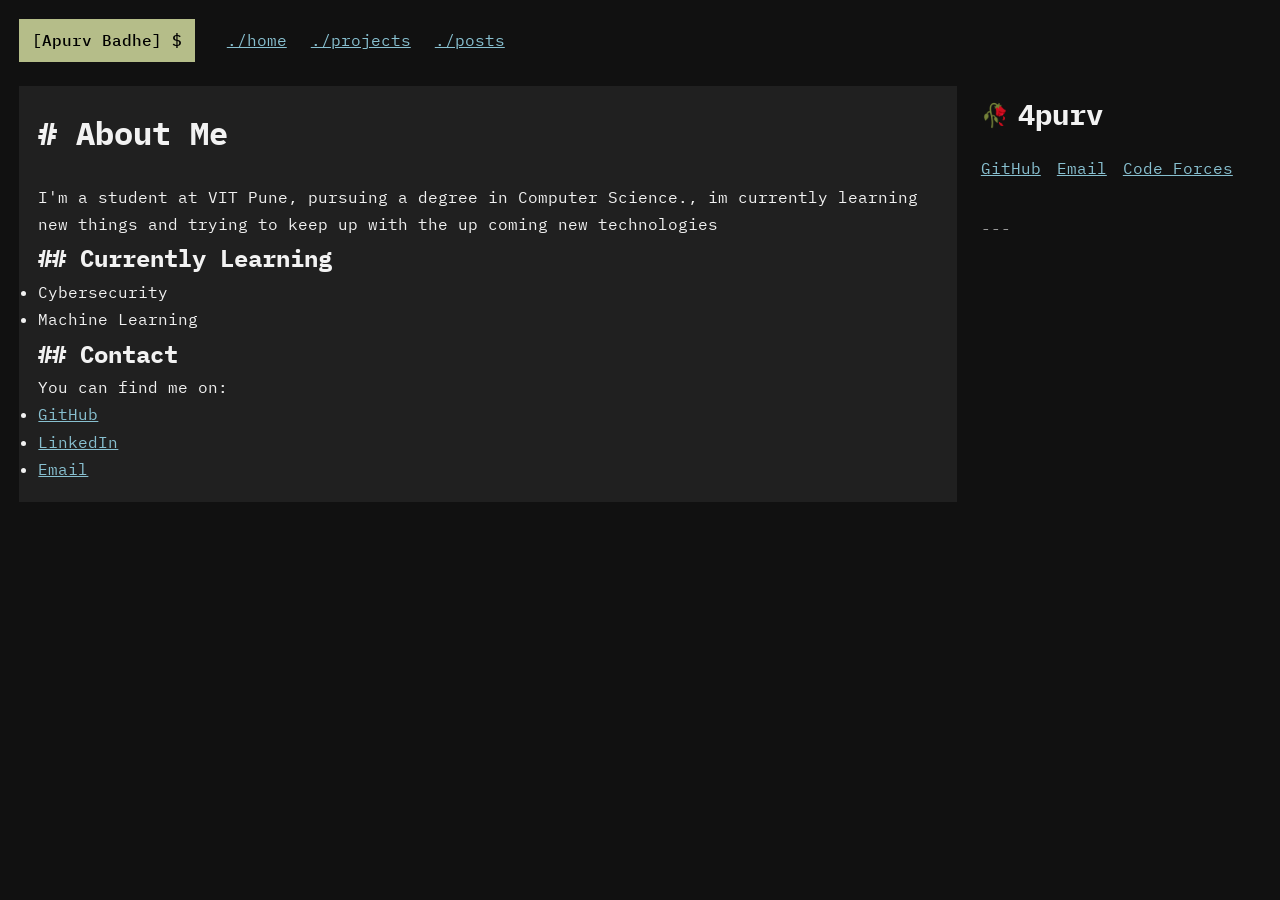
==== aboutme/index.html @ 96522463 "Add files via upload" ====
<!DOCTYPE html>
<html lang="en">
<head>

<meta charset="UTF-8">
<meta name="viewport" content="width=device-width, initial-scale=1.0">

<title>About Me</title>

<link rel="preconnect" href="https://fonts.googleapis.com">
<link rel="preconnect" href="https://fonts.gstatic.com" crossorigin>

<link href="https://fonts.googleapis.com/css2?family=IBM+Plex+Mono:wght@400;500&display=swap" rel="stylesheet">

<link rel="stylesheet" href="style.css">

</head>
<body>

<div class="container">

<header class="terminal-header">

<div class="prompt">
[Apurv Badhe] $
</div>

<nav>
<a href="../index.html">./home</a>
<a href="#">./projects</a>
<a href="post.html">./posts</a>
</nav>

</header>

<div class="layout">

<main class="content">

<h1># About Me</h1>

<p>
I'm a student at VIT Pune, pursuing a degree in Computer Science.,
im currently learning new things and trying to keep up with the up coming new technologies
</p>
<h2>## Currently Learning</h2>

<ul>
<li>Cybersecurity</li>
<li>Machine Learning</li>

</ul>

<h2>## Contact</h2>

<p>
You can find me on:
</p>

<ul>
<li><a href="https://github.com/4purv">GitHub</a></li>
<li><a href="https://www.linkedin.com/in/apurvbadhe">LinkedIn</a></li>
<li><a href="mailto:apurvbadhe20@gmail.com">Email</a></li>
</ul>

</main>

<aside class="sidebar">

<div class="brand">

<span class="emoji">🥀</span>

<strong>4purv</strong>

</div>

<div class="icons">

<a href="https://github.com/4purv">GitHub</a>
<a href="mailto:apurvbadhe20@gmail.com">Email</a>
<a href="https://codeforces.com/profile/Knihow">Code Forces</a>

</div>

<div class="divider">
---
</div>


</aside>

</div>

</div>

</body>
</html>
---- aboutme/style.css ----
:root{

--bg:#111111;
--panel:#202020;

--text:#f2f2f2;
--muted:#c2c2c2;

--cyan:#88c0d0;
--green:#b5bd89;
}

*{
margin:0;
padding:0;
box-sizing:border-box;
}

body{

background:var(--bg);

font-family:"IBM Plex Mono", monospace;

color:var(--text);

line-height:1.7;
}

a{

color:var(--cyan);
}

.container{

max-width:1280px;

margin:auto;

padding:1.2rem;
}

.terminal-header{

display:flex;

align-items:center;

gap:2rem;

margin-bottom:1.5rem;
}

.prompt{

background:var(--green);

color:black;

padding:.5rem .8rem;

font-weight:500;
}

.terminal-header nav{

display:flex;

gap:1.5rem;
}

.layout{

display:grid;

grid-template-columns:
1fr 280px;

gap:1.5rem;
}

.content{

background:var(--panel);

padding:1.2rem;
}

.content h1{

font-size:2rem;

margin-bottom:1.5rem;
}

.post{

margin-bottom:3rem;
}

.post h2{

font-size:1.8rem;

font-weight:500;

margin-bottom:.25rem;
}

.post h2::before{

content:"# ";

color:#777;
}

.meta{

margin-bottom:1.5rem;

font-size:1rem;
}

.post p{

font-size:1rem;
}

.sidebar{

padding-top:.25rem;
}

.brand{

display:flex;

align-items:center;

gap:.6rem;

font-size:1.8rem;

margin-bottom:1rem;
}

.emoji{

font-size:1.4rem;
}

.sidebar p{

color:var(--muted);

margin-bottom:1.5rem;
}

.icons{

display:flex;

gap:1rem;

margin-bottom:2rem;
}

.divider{

color:#999;

margin-bottom:2rem;
}

@media(max-width:900px){

.layout{

grid-template-columns:1fr;
}

.sidebar{

margin-top:2rem;
}
}
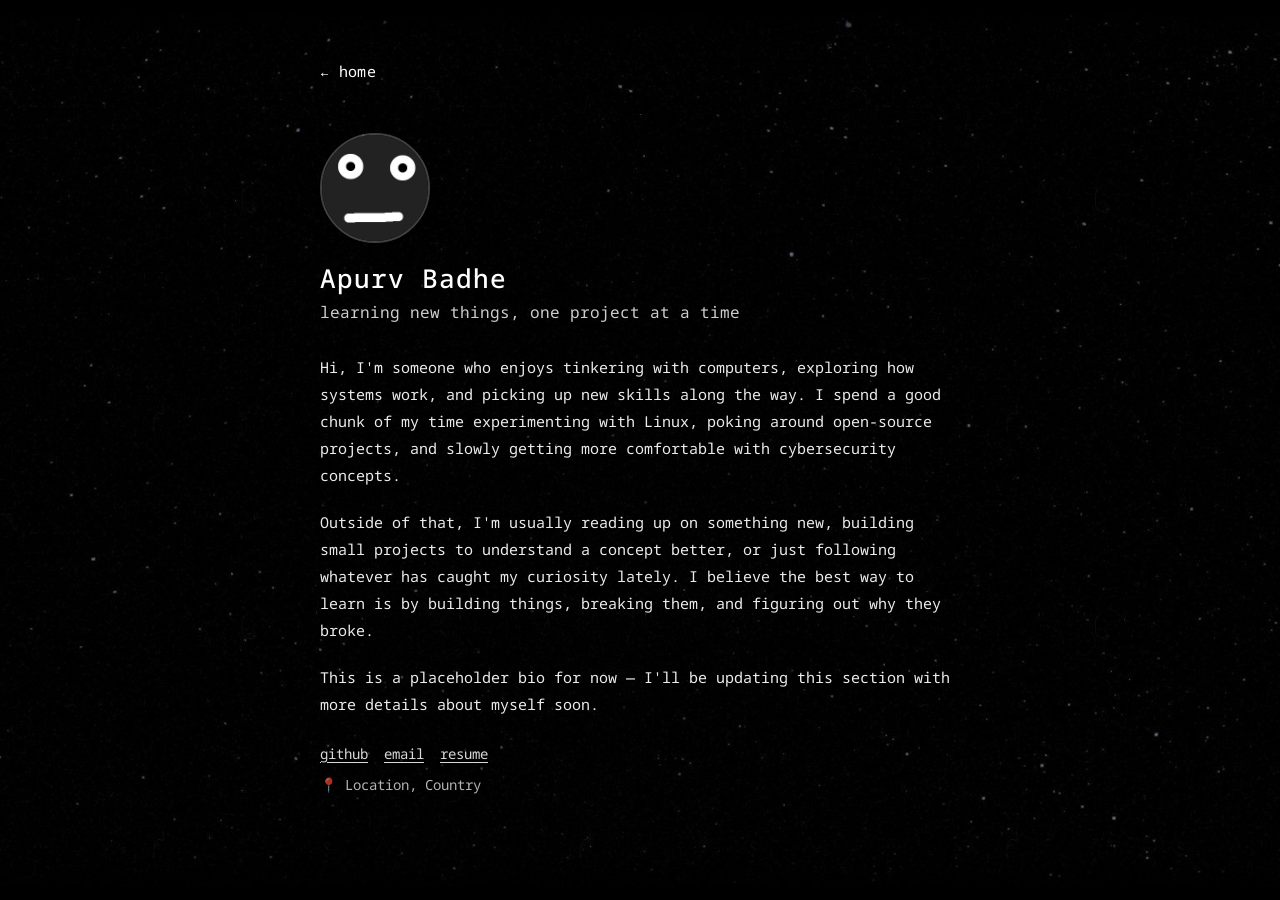
==== commit 51a718e8: "Add files via upload" ====
--- a/aboutme/index.html
+++ b/aboutme/index.html
@@ -1,98 +1,73 @@
-<!DOCTYPE html>
-<html lang="en">
-<head>
-
-<meta charset="UTF-8">
-<meta name="viewport" content="width=device-width, initial-scale=1.0">
-
-<title>About Me</title>
-
-<link rel="preconnect" href="https://fonts.googleapis.com">
-<link rel="preconnect" href="https://fonts.gstatic.com" crossorigin>
-
-<link href="https://fonts.googleapis.com/css2?family=IBM+Plex+Mono:wght@400;500&display=swap" rel="stylesheet">
-
-<link rel="stylesheet" href="style.css">
-
-</head>
-<body>
-
-<div class="container">
-
-<header class="terminal-header">
-
-<div class="prompt">
-[Apurv Badhe] $
-</div>
-
-<nav>
-<a href="../index.html">./home</a>
-<a href="#">./projects</a>
-<a href="post.html">./posts</a>
-</nav>
-
-</header>
-
-<div class="layout">
-
-<main class="content">
-
-<h1># About Me</h1>
-
-<p>
-I'm a student at VIT Pune, pursuing a degree in Computer Science.,
-im currently learning new things and trying to keep up with the up coming new technologies
-</p>
-<h2>## Currently Learning</h2>
-
-<ul>
-<li>Cybersecurity</li>
-<li>Machine Learning</li>
-
-</ul>
-
-<h2>## Contact</h2>
-
-<p>
-You can find me on:
-</p>
-
-<ul>
-<li><a href="https://github.com/4purv">GitHub</a></li>
-<li><a href="https://www.linkedin.com/in/apurvbadhe">LinkedIn</a></li>
-<li><a href="mailto:apurvbadhe20@gmail.com">Email</a></li>
-</ul>
-
-</main>
-
-<aside class="sidebar">
-
-<div class="brand">
-
-<span class="emoji">🥀</span>
-
-<strong>4purv</strong>
-
-</div>
-
-<div class="icons">
-
-<a href="https://github.com/4purv">GitHub</a>
-<a href="mailto:apurvbadhe20@gmail.com">Email</a>
-<a href="https://codeforces.com/profile/Knihow">Code Forces</a>
-
-</div>
-
-<div class="divider">
----
-</div>
-
-
-</aside>
-
-</div>
-
-</div>
-
-</body>
-</html>+<!DOCTYPE html>
+<html lang="en">
+<head>
+<meta charset="UTF-8">
+<meta name="viewport" content="width=device-width, initial-scale=1.0">
+
+<title>About Me - Apurv</title>
+<link rel="shortcut icon" href="pfp.jpg" type="image/x-icon">
+<link href="https://cdn.jsdelivr.net/npm/bootstrap@5.3.3/dist/css/bootstrap.min.css" rel="stylesheet">
+
+<link href="https://fonts.googleapis.com/css2?family=Noto+Sans+Mono:wght@300;400;500&display=swap" rel="stylesheet">
+
+<link rel="stylesheet" href="content.css">
+
+</head>
+
+<body class="pagebg">
+
+<div class="background"></div>
+
+<div class="pagewrap">
+
+    <div class="pageinner">
+
+        <div class="pagenav">
+            <a href="/index.html">← home</a>
+        </div>
+
+        <div class="pagepfp">
+            <img src="pfp.jpg" alt="Apurv Badhe">
+        </div>
+
+        <h1 class="pagetitle">Apurv Badhe</h1>
+
+        <div class="pagetagline">learning new things, one project at a time</div>
+
+        <div class="pagebio">
+
+            <p>
+                Hi, I'm someone who enjoys tinkering with computers, exploring how systems work, and
+                picking up new skills along the way. I spend a good chunk of my time experimenting with
+                Linux, poking around open-source projects, and slowly getting more comfortable with
+                cybersecurity concepts.
+            </p>
+
+            <p>
+                Outside of that, I'm usually reading up on something new, building small projects to
+                understand a concept better, or just following whatever has caught my curiosity lately.
+                I believe the best way to learn is by building things, breaking them, and figuring out
+                why they broke.
+            </p>
+
+            <p>
+                This is a placeholder bio for now — I'll be updating this section with more details
+                about myself soon.
+            </p>
+
+        </div>
+
+        <div class="pagelinks">
+            <a href="https://github.com/4purv">github</a>
+            <a href="mailto:apurvworkshere@example.com">email</a>
+            <a href="#">resume</a>
+        </div>
+
+        <div class="pagelocation">📍 Location, Country</div>
+
+    </div>
+
+</div>
+
+</body>
+</html>
--- a/aboutme/content.css
+++ b/aboutme/content.css
@@ -0,0 +1,327 @@
+*{
+    margin:0;
+    padding:0;
+    box-sizing:border-box;
+    font-family:"Noto Sans Mono", monospace;
+}
+
+body{
+    min-height:100vh;
+    color:white;
+}
+
+/* ---------- Background Image (same as homepage) ---------- */
+
+.background{
+
+    position:fixed;
+
+    top:0;
+    left:0;
+
+    width:100vw;
+    height:100vh;
+
+    background:url("/bg.jpg") center center/cover no-repeat;
+
+    z-index:-2;
+}
+
+.pagebg::before{
+
+    content:"";
+
+    position:fixed;
+
+    inset:0;
+
+    background:rgba(0,0,0,.45);
+
+    z-index:-1;
+}
+
+/* ---------- Layout ---------- */
+
+.pagewrap{
+
+    width:100%;
+
+    min-height:100vh;
+
+    display:flex;
+
+    justify-content:center;
+
+    padding:60px 20px 80px;
+}
+
+.pageinner{
+
+    width:100%;
+
+    max-width:640px;
+}
+
+/* ---------- Nav ---------- */
+
+.pagenav{
+
+    display:flex;
+
+    justify-content:space-between;
+
+    align-items:center;
+
+    margin-bottom:50px;
+
+    font-size:15px;
+}
+
+.pagenav a{
+
+    color:white;
+
+    text-decoration:none;
+
+    letter-spacing:.02em;
+}
+
+.pagenav a:hover{
+
+    color:#bbb;
+}
+
+/* ---------- About Me ---------- */
+
+.pagepfp{
+
+    margin-bottom:20px;
+}
+
+.pagepfp img{
+
+    width:110px;
+
+    height:110px;
+
+    border-radius:50%;
+
+    object-fit:cover;
+
+    border:2px solid rgba(255,255,255,.25);
+}
+
+.pagetitle{
+
+    font-size:26px;
+
+    font-weight:500;
+
+    letter-spacing:1px;
+
+    margin-bottom:6px;
+}
+
+.pagetagline{
+
+    font-size:16px;
+
+    opacity:.8;
+
+    margin-bottom:30px;
+}
+
+.pagebio p{
+
+    font-size:15px;
+
+    line-height:1.8;
+
+    margin-bottom:20px;
+
+    opacity:.92;
+}
+
+.pagelocation{
+
+    font-size:14px;
+
+    opacity:.7;
+
+    margin-top:10px;
+}
+
+.pagelinks{
+
+    display:flex;
+
+    flex-wrap:wrap;
+
+    gap:16px;
+
+    margin-top:25px;
+
+    font-size:14px;
+}
+
+.pagelinks a{
+
+    color:white;
+
+    text-decoration:underline;
+
+    text-underline-offset:3px;
+
+    opacity:.85;
+}
+
+.pagelinks a:hover{
+
+    opacity:1;
+}
+
+/* ---------- Blog listing ---------- */
+
+.blogheading{
+
+    font-size:26px;
+
+    font-weight:500;
+
+    letter-spacing:1px;
+
+    margin-bottom:8px;
+}
+
+.blogsub{
+
+    font-size:15px;
+
+    opacity:.75;
+
+    margin-bottom:40px;
+}
+
+.postlist{
+
+    display:flex;
+
+    flex-direction:column;
+
+    gap:28px;
+}
+
+.postitem .postdate{
+
+    font-size:13px;
+
+    opacity:.65;
+
+    margin-bottom:4px;
+}
+
+.postitem .posttitle{
+
+    font-size:18px;
+
+    font-weight:500;
+}
+
+.postitem .posttitle a{
+
+    color:white;
+
+    text-decoration:none;
+}
+
+.postitem .posttitle a:hover{
+
+    text-decoration:underline;
+
+    text-underline-offset:3px;
+}
+
+/* ---------- Single Post ---------- */
+
+.postheader{
+
+    margin-bottom:35px;
+}
+
+.postheader .posttitle{
+
+    font-size:24px;
+
+    font-weight:500;
+
+    letter-spacing:.5px;
+
+    margin-bottom:8px;
+}
+
+.postheader .postdate{
+
+    font-size:14px;
+
+    opacity:.65;
+}
+
+.postbody p{
+
+    font-size:15px;
+
+    line-height:1.85;
+
+    margin-bottom:20px;
+
+    opacity:.92;
+}
+
+.postbody h2{
+
+    font-size:19px;
+
+    font-weight:500;
+
+    margin:35px 0 15px;
+}
+
+/* ---------- Footer links (bottom of page/post) ---------- */
+
+.pagefooter{
+
+    margin-top:60px;
+
+    display:flex;
+
+    gap:16px;
+
+    font-size:14px;
+
+    opacity:.75;
+}
+
+.pagefooter a{
+
+    color:white;
+
+    text-decoration:underline;
+
+    text-underline-offset:3px;
+}
+
+/* ---------- Mobile ---------- */
+
+@media(max-width:700px){
+
+.pagetitle, .blogheading{
+
+    font-size:22px;
+}
+
+.pagewrap{
+
+    padding:40px 18px 60px;
+}
+
+}
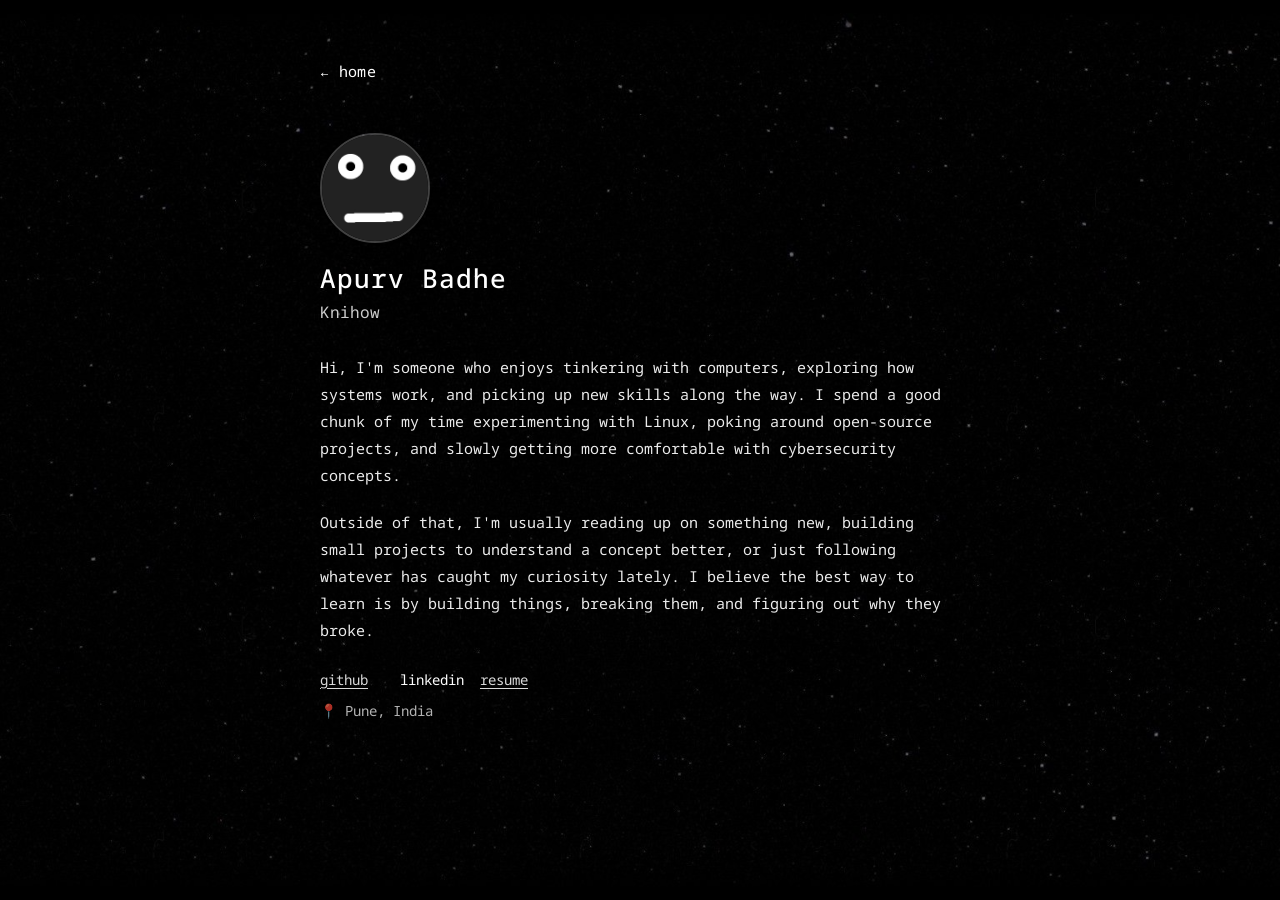
==== commit eef47838: "Revise personal information in aboutme/index.html Updated tagline, bio, and location in the about me" ====
--- a/aboutme/index.html
+++ b/aboutme/index.html
@@ -32,7 +32,7 @@
 
         <h1 class="pagetitle">Apurv Badhe</h1>
 
-        <div class="pagetagline">learning new things, one project at a time</div>
+        <div class="pagetagline">Knihow</div>
 
         <div class="pagebio">
 
@@ -50,20 +50,16 @@
                 why they broke.
             </p>
 
-            <p>
-                This is a placeholder bio for now — I'll be updating this section with more details
-                about myself soon.
-            </p>
 
         </div>
 
         <div class="pagelinks">
             <a href="https://github.com/4purv">github</a>
-            <a href="mailto:apurvworkshere@example.com">email</a>
+            <a href="https://www.linkedin.com/in/apurvbadhe/"></a>linkedin
             <a href="#">resume</a>
         </div>
 
-        <div class="pagelocation">📍 Location, Country</div>
+        <div class="pagelocation">📍 Pune, India</div>
 
     </div>
 
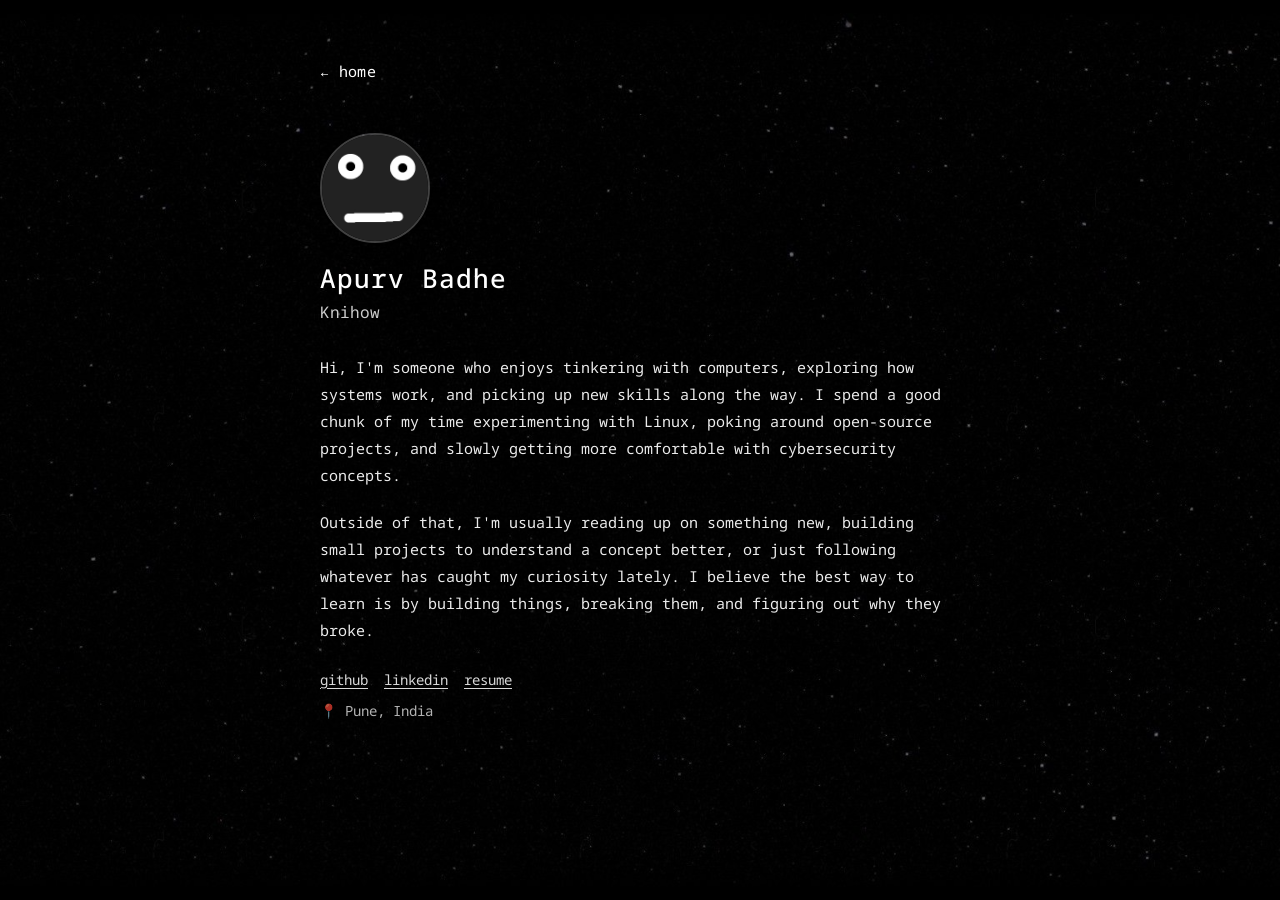
==== commit f9966bde: "Update index.html" ====
--- a/aboutme/index.html
+++ b/aboutme/index.html
@@ -55,7 +55,7 @@
 
         <div class="pagelinks">
             <a href="https://github.com/4purv">github</a>
-            <a href="https://www.linkedin.com/in/apurvbadhe/"></a>linkedin
+            <a href="https://www.linkedin.com/in/apurvbadhe/">linkedin</a>
             <a href="#">resume</a>
         </div>
 
